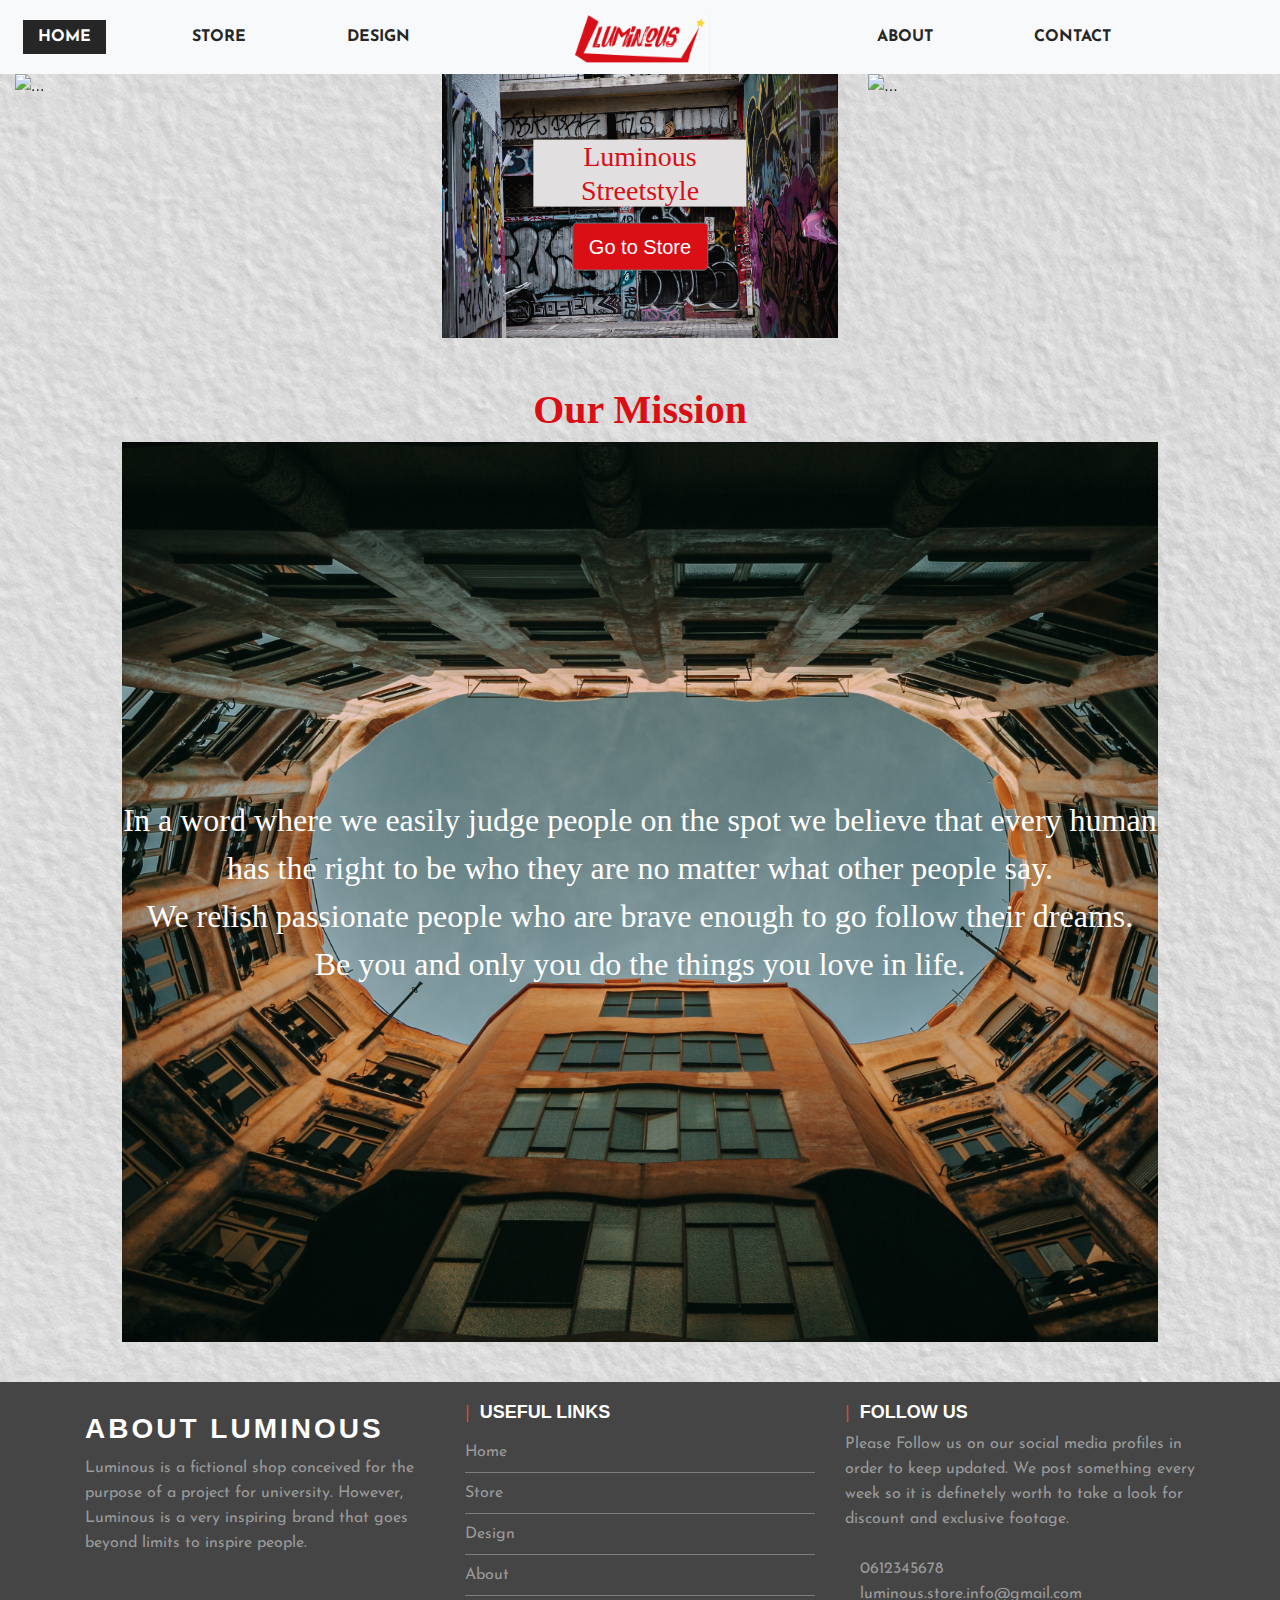
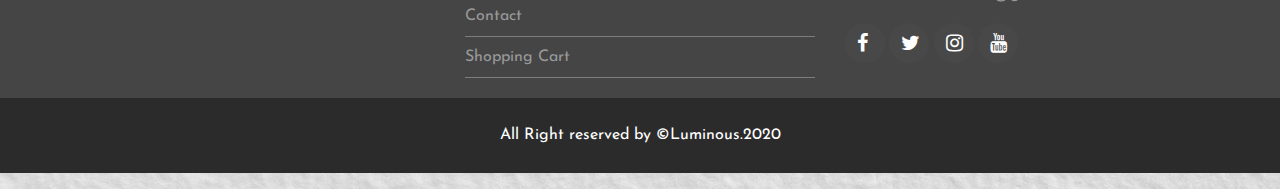
==== index.html @ 6c31b63d "INDEX name change to index" ====
<!doctype html>
<html lang="en">
<head>
    <!-- Required meta tags -->
    <meta charset="utf-8">
    <meta name="viewport" content="width=device-width, initial-scale=1, shrink-to-fit=no">

    <!-- Bootstrap CSS -->
    <link rel="stylesheet" href="Css/bootstrap.min.css">
    <link href="Css/Style.css" rel="stylesheet" type="text/css">
	<link href="https://stackpath.bootstrapcdn.com/font-awesome/4.7.0/css/font-awesome.min.css" rel="stylesheet">
	<link href="https://fonts.googleapis.com/css2?family=Josefin+Sans&display=swap" rel="stylesheet">
	<script src="https://kit.fontawesome.com/0c1bad475e.js" crossorigin="anonymous"></script>
<title>Home | LUMINOUS</title>
  <!--The following script tag downloads a font from the Adobe Edge Web Fonts server for use within the web page. We recommend that you do not modify it.--><script>var __adobewebfontsappname__="dreamweaver"</script><script src="http://use.edgefonts.net/allan:n7:default.js" type="text/javascript"></script>
</head>
	
	
  <body>
<nav class="navbar navbar-expand-lg navbar-light bg-light"> 
  <a class="navbar-brand" href="#"><img src="Images/BESTLOGOnavbar.jpg.png" alt="Logo Navbar"></a>
  <button class="navbar-toggler" type="button" data-toggle="collapse" data-target="#navbarSupportedContent" aria-controls="navbarSupportedContent" aria-expanded="false" aria-label="Toggle navigation">
    <span class="navbar-toggler-icon"></span>
  </button>

  <div class="collapse navbar-collapse" id="navbarSupportedContent">
    <ul class="navbar-nav mlauto">
		
      <li class="nav-item active">
        <a class="nav-link" href="INDEX.html">Home<span class="sr-only">(current)</span></a>
      </li>
      <li class="nav-item">
        <a class="nav-link" href="STORE.html">Store</a>
      </li>
		<li class="nav-item">
        <a class="nav-link" href="Designchoice.html">Design</a>
      </li>
	  </ul>
		<ul class="navbar-nav ml-lg-auto">
		<li class="nav-item">
        <a class="nav-link" href="aboutus.html">About</a>
      </li>
			<li class="nav-item">
        <a class="nav-link" href="ContactPage.html">CONTACT</a>
      </li>
		<li class="nav-item">
        <a class="nav-link " href="CartINDEX.html"><i class="fas fa-shopping-cart"></i></a>
      </li>
    </ul>
  </div>
</nav>
		
	  
	 
	  <div class="container-fluid">
  <div class="row">
    <div class="col-lg-4 col-md-12 col-sm-12 ">
	  <div id="carouselExampleSlidesOnly" class="carousel slide" data-ride="carousel">
  <div class="carousel-inner">
    <div class="carousel-item active">
        <img src="Images/jumpingcropped.jpg" class="d-block w-100 Front-Carroussel" alt="...">
    </div>
    <div class="carousel-item">
      <img  src="Images/whiteshirt.jpg" class="d-block w-100 Front-Carroussel" alt="...">
    </div>
  </div>
</div>
</div>
	  
	 
    <div class="col-lg-4 col-md-12 col-sm-12 bag">
	<img src="Images/graffiti.jpg" class="Middle-img img-fluid">
	<div class="centerbox">
		<h1 class="middle-box"> Luminous Streetstyle</h1>
      <a href="STORE.html"><button type="button" class="btn btn-secondary btn-lg Carrousel-btn">Go to Store</button></a>
	  </div>
	</div>
    <div class="col-lg-4 col-md-12 col-sm-12">
	  <div id="carousel-slider" class="carousel slide" data-ride="carousel">
  <div class="carousel-inner">
    <div class="carousel-item active">
        <img  src="Images/jumpingcropped.jpg" class="d-block w-100 Front-Carroussel" alt="...">
    </div>
    <div class="carousel-item">
      <img  src="Images/whiteshirt.jpg" class="d-block w-100 Front-Carroussel" alt="...">
      </div>
     </div>
    </div>
   </div>
  </div>
</div>	  

<br>	
<br>
<div class="container-fluid">
<div class="row justify-content-center">
<div Class="MissionBox col-lg-10 col-md-11 col-sm-9">

<h1 class=" Mission-header">Our Mission</h1>
	<p Class="mission-msg">In a word where we easily judge people on the spot we believe that every human has the right to be who they are no matter what other people say.<br>We relish passionate people who are brave enough to go  follow their dreams. <br>
    Be you and only you do the things you love in life. 
	</p>
</div>	  
	  </div>
	  </div>
	
	<br>
	
<footer>
		<div class="footer-top"> 
			<div class="container footer">
			<div class="row footer">
				<div class="col-md-4 col-sm-4 col-xs-12 segment-one md-mb-30 sm-mb-30">
					<h3 class="h3footer"> <strong> ABOUT LUMINOUS</strong></h3>
					<p class="pfooter"> Luminous is a fictional shop conceived for the purpose of a project for university. 
			However, Luminous is a very inspiring brand that goes beyond limits to inspire people.</p>
					 </div>
				<div class="col-md-4 col-sm-4 col-xs-12 segment-two md-mb-30 sm-mb-30">
				<h2 class="h2footer text-uppercase"><strong>USEFUL LINKS</strong></h2>
<ul>
		    <li><a href="INDEX.html">Home</a></li>
					<li><a href="STORE.html">Store</a></li>
					<li><a href="Designchoice.html">Design</a></li>
					<li><a href="aboutus.html">About</a></li>
					<li><a href="ContactPage.html">Contact</a></li>					
					<li><a href="CartINDEX.html">Shopping Cart</a></li>
					</ul>
				</div>
				<div class="col-md-4 col-sm-4 col-xs-12 segment-three sm-mb-30">
				<h2 class="h2footer"><strong>Follow us </strong></h2>
<p class="pfooter">Please Follow us on our social media profiles in order to keep updated. We post something every week so it is definetely worth to take a look for discount and exclusive footage. <br>
	<br>
				<span><i class="fas fa-phone"></i> &nbsp;0612345678</span>
	<br>
	            <span><i class="fas fa-envelope"></i> &nbsp;luminous.store.info@gmail.com</span>
	

	
					</p>
					<a href="https://www.facebook.com/" target="_blank"><i class="fa fa-facebook"></i></a>
					<a href="https://twitter.com/luminous_style" target="_blank"><i class="fa fa-twitter"></i></a>
					<a href="https://www.instagram.com/luminous.streetstyle/?hl=en" target="_blank"><i class="fa fa-instagram"></i></a>
					<a href="https://www.youtube.com/" target="_blank"><i class="fa fa-youtube"></i></a>
					<br>

				</div>
				<div>
				</div>
				</div>
			
			</div>
			
			
		
		</div>
		<p class="footer-bottom-text">All Right reserved by &copy;Luminous.2020</p>
	
	
 	
	
	
	
	</footer>
	<!--------DORIME------>
    <!-- Optional JavaScript -->
    <!-- jQuery first, then Popper.js, then Bootstrap JS -->
  <script src="Js/jquery-3.4.1.slim.min.js"  crossorigin="anonymous"></script>
  <script src="https://cdn.jsdelivr.net/npm/popper.js@1.16.0/dist/umd/popper.min.js" integrity="sha384-Q6E9RHvbIyZFJoft+2mJbHaEWldlvI9IOYy5n3zV9zzTtmI3UksdQRVvoxMfooAo" crossorigin="anonymous"></script>
  <script src="Js/bootstrap.min.js"  crossorigin="anonymous"></script>
</body>
</html>
---- Css/Style.css ----
/*-------Home-page------*/

.Front-Carroussel {
	max-width: 100pc;
	max-height: 100pc;
}

.Carrousel-btn {
	bottom: 1000px;
	text-align: center;
	background-color: #DA0E15;
	
    
}

.middle-box {
   
    font-family: allan;
    font-style: normal;
    color: #DA0E15;
    background-color: #E1DFDF;
    background-size: contain;
    font-size: 28px;
	
}

.centerbox{
	font-size:3vw;
	text-align: center;
	
    
    
}

.bag {
	background-size: contain;
} 

.fontco {
    color: #DA0E15;	
}





.MissionBox {
	
	clear: none;
	display: block;
	margin-left: auto;
	margin-right: auto;
	position: relative;
	
   
    
}
.mission-msg{
	
	Font-family: allan;
    font-style: normal;
    color: #FFF;
    font-size: xx-large;
    background-image: url(../Images/buildingsround.jpg);
	background-size: cover;
	background-position: center;
	display:flex;
	align-items: center;
	justify-content: center;
	width: 100%;
	height:100vh;
	text-align: center;
}


.Mission-header {
    text-align: center;
    font-family: allan;
    font-style: normal;
    font-weight: 700;
    color: #DA0E15;
}





.proddes {
	font-family: 'Josefin Sans', sans-serif;
}

lable {
	font-family: 'Josefin Sans', sans-serif;
}


li {
	font-family: 'Josefin Sans', sans-serif;
}

p {
	
font-family: 'Josefin Sans', sans-serif;

}


body {
	background-image: url(../Images/light.jpg);
	width: 100%;	
}


/*------Product page-----*/

.single-product {
	margin-top: 70px;
	padding-top: 20px;
	
}

.new-arrival {
	
	background: #DA0E15;
	width:50px;
	color: #ffffff;
	font-size: 12px;
	font-weight: bold;
	margin-top: 20px;
	
	
}
.backtocart-btn {
	margin-left: 0px;
	background-color: #DA0E15;
}
.Purchase-btn {
	background-color: #DA0E15;
}



.col-md-7 h2 {
    color: #DA0E15;
	font-family: allan;
	
}


 .price {
	color: #DA0E15;
	font-size: 18px;
	font-weight: bold;
	padding-top: 20px;
	
}

.instock {
	color: #DA0E15;
}


.avail {
	color: #363636;
}

input {
	
	border:1px solid;
	font-weight: bold;
	height:33px;
	width: 30px;
	text-align: center;
	
}

.single-product .btn-primary{
    background: #DA0E15;
    color: #fff;
    font-size: 15px;
    margin-left: 20px;
    border: none;
    border-radius: 5px;
	
}

.product-description h5 {
    margin-top: 50px;
    margin-left: 5px;
    color: #DA0E15;
    font-size: x-large;
	font-family: allan;
}

.product-description p {
	
	margin-top: 30px;
	margin-left: 5px;
	
}
	
.sizechoi{
    margin-left: 10px;
    margin-bottom: 20px;
    position: relative;
    left: 50px;
    bottom: 40px;
}
	


.carousel-item {

   width:100%;
    
}

.sizecalculator {
	
	background-color: #959393;
	padding-top: 20px;
	padding-bottom: 20px;
	max-width: 100%;
	max-height: 100%;
		
	
}
 

.sizecal{
    color: #DA0E15;
    font-family: allan;
    font-size: xx-large;
	text-align: center;
	
}



.img-unisex {
	 display: block;
  margin-left: auto;
  margin-right: auto;
  max-width: 100%; 
  max-height: 100%;


}

.material{
    position: relative;
    bottom: 25px;
	
}

.background-product {
	background-color: #E1DFDF;
	margin-left: 40px;
	margin-right: 40px;
	margin-top: 10px;
}


/*--------Design-choice---------------------------------------*/

.design-paragraph{
	padding-left: 5px;

}

.design {
    position: relative;
	background-color: #E1DFDF;
   
}

.design-header {
    font-family: allan;
    color: #DA0E15;
    padding-top: 20px;
    text-align: center;
}


.taskflow{
	 display: block;
  margin-left: auto;
  margin-right: auto;
  max-width: 100%; 
  max-height: 100%;

}

.taskflow-header {
	font-family: allan;
	color: #DA0E15;
	text-align: center;
}

.wireframe{
	display: block;
  margin-left: auto;
  margin-right: auto;
  max-width: 100%; 
  max-height: 100%;

}

.wireframe-header{
	font-family: allan;
	color: #DA0E15;
	text-align: center;
}

.colorcodes-header{
	font-family: allan;
	color: #DA0E15;
	text-align: center;
}

.colorcode {
	display: block;
  margin-left: auto;
  margin-right: auto;
  max-width: 100%; 
  max-height: 100%;
}

.fonts-header{
	font-family: allan;
	color: #DA0E15;
	text-align: center;
}

.example{
	font-family: allan;
	color: #DA0E15;
	text-align: center;
}

.designcenter {
	
	text-align: center;
}





/*-------Contact-Page----------------------------------------------*/

.bottom_Contact {
	
	border: 0px #ffffff solid ;
	font-family: allan; 
	margin-top: 100px;
	margin-bottom: 100px;
}



.upper_Contact {
	
	border: 0px solid ;
	
}

.email {
	
	border: 0px solid ;
	color: #212020 ;
}

.phone {
	
	border: 0px solid ;
	color: #212020 ;
	
}

.Insta {
	
	border: 0px solid ; 
	color: #212020 ;
}


.Twitter {
	
	border: 0px solid ;
	color: #212020 ;
	
	
	
}

.fontco {
	
	color: #DA0E15;
}

.email a:link {
	
	color: #212020;

}

.Insta a:link {
	
	color: #212020;

}

.Twitter a:link {
	
	color: #212020;
	
}
.Contact_Form_Icon {
	
	color: #212020;
}

.contact-header{
	color: #DA0E15;
}


.Contact_Form_Text {
	
	color: #212020;
}

.Insta_Link {
	
	color: #212020;
}

.Insta_Logo {
	
	color: #212020;
}

.Twitter_Text {
	
	color: #212020;
	
}

.Twitter_Logo {
	
	color: #212020;
}


.Container_Form {
	
	height: 800px;
	width: 1200px;
	font-family: allan; 
}

.container_FormTitle {
	
	font-family: allan; 
}

.Col_Form {
	
	margin-left: 80px;
	margin-right: 80px;
	margin-top: 0px;
	
	}.Font_CP {
	font-family: allan;
}
		

.fa-8x {
	
	 font-family: 'FontAwesome';
  src: url('your/path/fontawesome-webfont.eot?v=3.0.1');
  src: url('your/path/fontawesome-webfont.eot?#iefix&v=3.0.1') format('embedded-opentype'),
    url('your/path/fontawesome-webfont.woff?v=3.0.1') format('woff'),
    url('your/path/fontawesome-webfont.ttf?v=3.0.1') format('truetype');
  font-weight: normal;
  font-style: normal;
  font-size: 100px;
}

.btn-primary {
	
	background-color: #da0e15;
}

/*--------AboutUs--------*/

containeraboutus {
    width: 500px;
    max-width: 500px;
}


.colourteam {
    background-color: transparent;
    margin-bottom: 55px;
    margin-top: 16px;	
}

.jumbotronaboutus {
    margin-top: 20px;
    text-align: center;
    background-color: #E1DFDF;
}

.btnab{
	background-color: red;
}

.btnab:hover {
	background-color: indianred;
	font-color: black;
}


.aboutusvalues {
    background-color: #E1DFDF;
    margin-top: 60px;
    margin-right: 84px;
	margin-left: 84px;

}






.container .valuesfromus {
	margin: 0;
	padding: 0;
	min-height: 100vh;
	display: flex;
	justify-content: center;
	align-items: center;
}

.container .valuesfromus
{
	position: relative;
	width: 1200px;
	display: flex;
	flex-wrap: wrap;
	justify-content: space-around;
}
.container .box 
{
	position: relative;
	width: 280px;
	height: 400px;
	margin: 20px 0;
	box-sizing: border-box;
	overflow: hidden;
}
.container .box .imgBx 
{
	position: absolute;
	top: 0;
	left: 0;
	width: 100%;
	height: 100%;
	background: #000;
	clip-path: circle(400px at center 100px);
	transition: 0.5s;
	transition-delay: 0.5s;
}
.container .box:hover .imgBx
{
	clip-path: circle(80px at center 100px);
	transition-delay: 0s;
}
.container .box .imgBx img
{
	position: absolute;
	top: 0;
	left: 0;
	width: 100%;
	height: 100%;
	object-fit: cover;
}

.dearreader {
	font-family: allan;
}

.valuetext {
	padding-top: 40px;
	font-family: allan;
	font-size: 100px;
	color: #DA0E15;
}

.ourteamheader {
	padding-top: 40px;
	font-family: allan;
	font-size: 100px;
	color: #DA0E15;
}

.meetourteam {
	font-size: 25px;
}

.namesab {
	font-family: allan;
	color: #000000;
}

.container .box .content
{
	position: absolute;
	left: 0;
	bottom: 0;
	width: 100%;
	height: 55%;
	padding: 20px;
	box-sizing: border-box;
	text-align: center;
}
.container .box .content h2
{
	margin: 0;
	padding: 0;
}
.container .box .content a
{
	text-decoration: none;
	background: #000;
	color: #fff;
	padding: 5px;
	display: inline-block;
}
.container .box .content h2,
.container .box .content p,
.container .box .content a
{
	opacity: 0;
	transition: 0.5s;
	transform: translateY(20px);
}
.container .box:hover .content h2
{
	opacity: 1;
	transform: translateY(0);
	transition-delay: 0.5s
}
.container .box:hover .content p
{
	opacity: 1;
	transform: translateY(0);
	transition-delay: 0.7s
}
.container .box:hover .content a
{
	opacity: 1;
	transform: translateY(0);
	transition-delay: 0.9s
}





.aboutusvalues {
	background-color: #E1DFDF;
	text-align: center;
	font-family: 'Josefin Sans', sans-serif;

	
	
	
}

.valuetext {
	text-align: center;
	background-color: transparent;
}
	


.readertext  {
font-size:	36px; 
	color: #000000;
	font-weight: bold;
	font-family: 'Josefin Sans', sans-serif;

	
	
	
}



.aboutusvaluestext {
	
	fontsize: 24px;
	color: #333;
	font-weight: bold;
	font-family: 'Josefin Sans', sans-serif;

}

#team img {
margin-top: -50px;

}

#team i{
	
	font-size:26px;
	color: #555;
	font-family: 'Josefin Sans', sans-serif;

	
}


#team p{
	font-weight: 500;
	font-family: 'Josefin Sans', sans-serif;


} 


#team .card{
	border-radius: 0;
	box-shadow: 5px 5px 15px #e74c3c;
	transition: all 0.3s ease-in;
	webkit-tranistion: all 0.3s ease-in;
	moz-transition: all 0.3 ease-in;
	
	
	
}

#team .card:hover{
	background: #e74c3c;
	color: #fff;
	border-radius: 5px;
	border: none;
	box-shadow: 5px 5px 10px #9E9E9E;
	
	
	
}

#TEAM .card:hover .readertext, #team  .card:hover i{
	color: #FFF; 
	
	
	
	
}





.aboutusvalues {
    background-color: #E1DFDF;
    margin-top: 60px;
    margin-right: 84px;
	margin-left: 84px;

}

/*---------------NAVBAR-------------*/
header
{
	position: absolute;
	z-index: 0;
	width: 100%;
	
}

.navbar
{
	padding: 20px 0;
}

.navbar-brand
{
	font-weight: 800;
	text-transform: uppercase;
	font-size: 2em;
	color: #262626;
	position: absolute;
	left: 50%;
	transform: translateX(-50%);
	top: 10px;
	
}

.navbar-brand img
{
	width: 140px;
}

.nav-item
{
	font-weight: 800;
	text-transform: uppercase;
	
}
.navbar-light .navbar-nav .nav-item .nav-link:hover, 

.navbar-light .navbar-nav .nav-item.active .nav-link 
{
	background: #262626;
	color: #fff;
}

.navbar-light .navbar-nav .nav-item .nav-link
{
    color: #262626;
    padding: 5px 15px;
    margin-left: 23px;
    margin-right: 48px;
}

.navbar-light .navbar-toggler
{
	border: none;
	color: #fff;
	border: 2px solid #7f7f77;
	border-radius: 0;
	outline: none; 
}

.navbar-collapse .navbar .navbar-expand-lg .navbar-light .bg-light
{
	background: #f8f9fa;
}

/*--------------------Shop----------------*/

.storeBG{
	width: 1545px;
	height: auto;
		
}
.storeunnacitve {
	Background-color: grey;
}

/*------- ThankYou ------*/

.container_ThankYou {
	
	font-weight: 800;
	width: 650px;
	margin-top: 72px;
	margin-bottom: 40px;

}

.Text_ThankYou {
	
	font-size: 70px;
	font-family: allan;
	color: #DA0E15;
}

.Text_Purchase {
	
	font-size: 25px; 
}

.col5_Icon {
	
	text-align: center;
}

.col4_Text {
	
	text-align: left;
}

.col2_Icon {
	
	text-align: center;
}
/*----------------- Cart ------------------*/

.Continuebtn {
	float: right;
	margin-right: 139px;
	background-color: #DA0E15;

}
.backtostorebtn {
	margin-left: 107px;
	background-color: #DA0E15;
}
.your-bskt {
	margin-left: 55px;
	font-family: allan;
	color: #DA0E15;
}

.stock-msg {
	color: #000000;
}

body {
	background-color: #828282
}
.basket-cont{
	border: thin none #000000;
}
.total {
	text-align: right;
}

.blankctn {
	border: thin none #000000;
}
.CartItems {
	border: thin solid #000000;
}
.CartImg {
	border: thin solid #000000;
}
/*-----------Checkout-------*/



.Checkout-title {
	font-family: allan;
	color: #DA0E15;
	padding-top: 20px;
}
.formtext {
	font-family: 'Josefin Sans', sans-serif;
}
.Thankyoubtn {
	background-color: #DA0E15;
}
.col.col6_Button center .btn.btn-primary.btn-lg.thankyoubtn {
}


/*----FOOTER-----*/

.pfooter {
	color: #999;
	line-height: 25px;
}

.h2footer, .h3footer {
	color: #fff;
}

.h2footer {
	font-size: 18px;
}

.footer-top {
	background: #454545;
	padding: 20px 0;
}

.segment-one .h3footer {
	color: #fff;
	letter-spacing: 3px;
	margin: 10px 0;
	
}

.segment-two h2 .h2footer {
	color: #fff;
	letter-spacing: 3px;
	margin: 10px 0;
	text-transform: uppercase;
}

.segment-two .h2footer:before {
	content: '|';
	color: #c65039;
	padding-right: 10px;
	
}

.segment-two ul{
	margin: 0;
	padding: 0;
	list-style: none;
	
}

.segment-two ul li {
border-bottom: 1px solid rgba(255, 255, 255, 0.3);
line-height: 40px; 
}

.segment-two ul li a {
	color: #999;
	text-decoration: none;
}

.segment-three h2 {
	color: #fff;
    text-transform: uppercase;
	
}

.segment-three .h2footer:before {
	content: '|';
	color: #c65039;
	padding-right: 10px;
	
}

.segment-three a {
	background: #494848;
	width: 40px;
	height: 40px;
	display: inline-block;
	border-radius: 50%;

}

.segment-three a i {
	font-size: 20px;
	color: #fff;
	padding: 10px 12px;
}

.footer-bottom-text{
	text-align: center;
	background:#2B2B2B;
	line-height: 75px;
	color: #FFF;
}
.midbox-img {
	width: 100%;
}
.centerbox {
	position: absolute;
	top: 50%;
	left: 50%;
	transform: translate(-50%, -50%);

}
.Middle-img {
	height: 100%;
	width: 100%;
}
.Shopmenutitle {
	font-family: allan;
	color: #DA0E15;
}
.soldout-text {
	background: #DA0E15;
	width: 50px;
	color: #FFFFFF;
	font-size: 12px;
	font-weight: bold;
	margin-top: 20px;
	text-align: center;
}
.shopmenuitems {
}
.imgBx {
	margin-left: 0px;
}
.valueboxes {
	display: flex;
	justify-content: center;
	margin-left: 0px;
}

.purchase-btn-container {
	display: flex;
	justify-content: flex-end;
}
.CartTitle {
	font-family: allan;
	color: #DA0E15;
}











 @media only screen and (min-width: 768px) and (max-width:991px) 
{
	.md-mb-30 {
		margin-bottom:30px;
	}
}
@media only screen and (max-width: 767px) {
	.sm-mb-30 {
		margin-bottom: 30px;
	}
	.footer-top{
		padding:50px 0;
	}
}
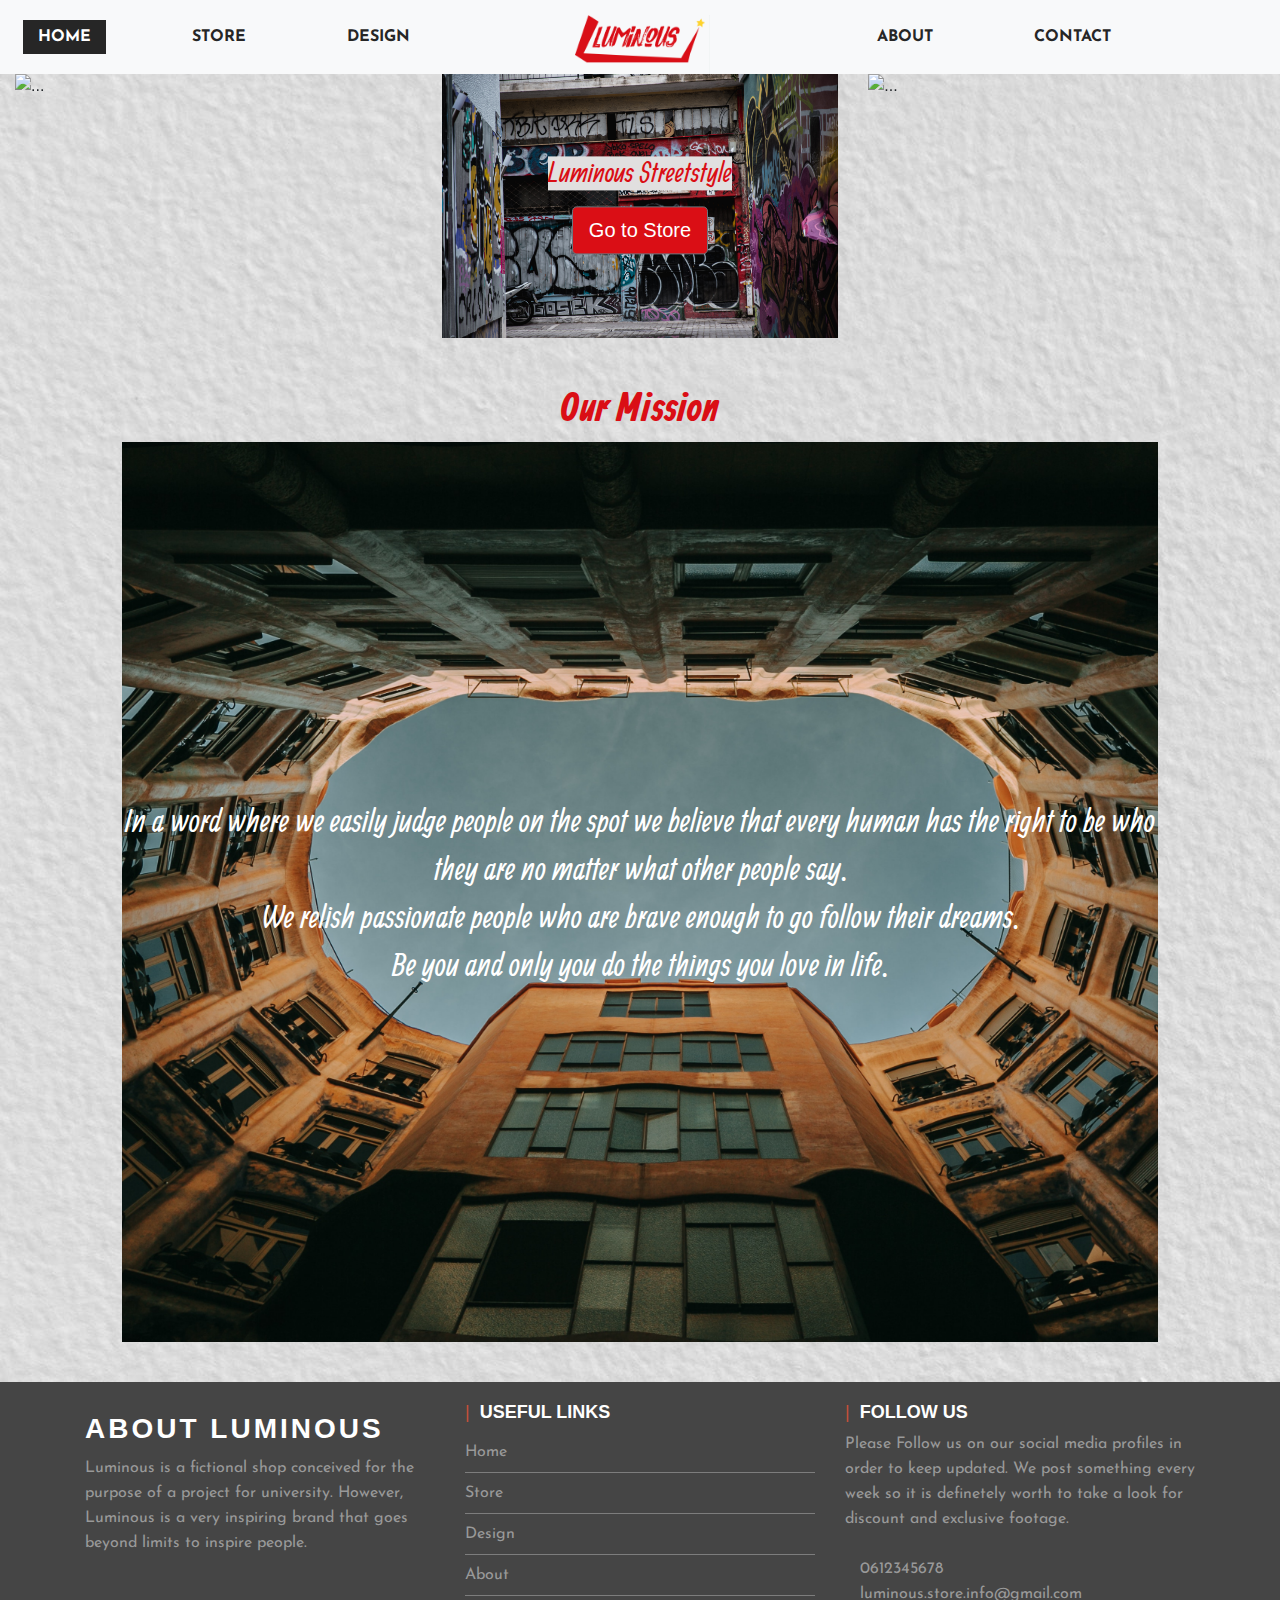
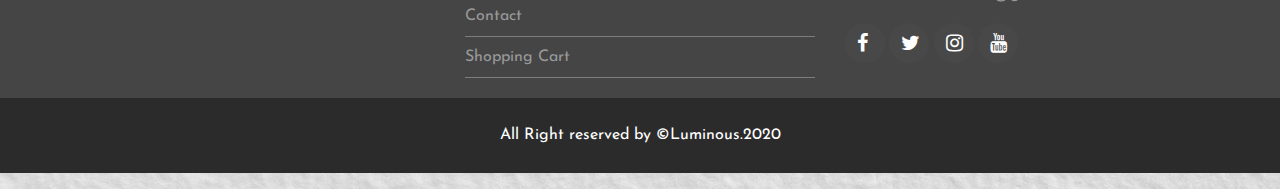
==== commit 98fd666e: "Change in font and index" ====
--- a/index.html
+++ b/index.html
@@ -11,8 +11,9 @@
 	<link href="https://stackpath.bootstrapcdn.com/font-awesome/4.7.0/css/font-awesome.min.css" rel="stylesheet">
 	<link href="https://fonts.googleapis.com/css2?family=Josefin+Sans&display=swap" rel="stylesheet">
 	<script src="https://kit.fontawesome.com/0c1bad475e.js" crossorigin="anonymous"></script>
+	<link href="https://fonts.googleapis.com/css2?family=Allan:wght@700&display=swap" rel="stylesheet">
 <title>Home | LUMINOUS</title>
-  <!--The following script tag downloads a font from the Adobe Edge Web Fonts server for use within the web page. We recommend that you do not modify it.--><script>var __adobewebfontsappname__="dreamweaver"</script><script src="http://use.edgefonts.net/allan:n7:default.js" type="text/javascript"></script>
+ 
 </head>
 	
 	
@@ -27,7 +28,7 @@
     <ul class="navbar-nav mlauto">
 		
       <li class="nav-item active">
-        <a class="nav-link" href="INDEX.html">Home<span class="sr-only">(current)</span></a>
+        <a class="nav-link" href="index.html">Home<span class="sr-only">(current)</span></a>
       </li>
       <li class="nav-item">
         <a class="nav-link" href="STORE.html">Store</a>
@@ -118,7 +119,7 @@
 				<div class="col-md-4 col-sm-4 col-xs-12 segment-two md-mb-30 sm-mb-30">
 				<h2 class="h2footer text-uppercase"><strong>USEFUL LINKS</strong></h2>
 <ul>
-		    <li><a href="INDEX.html">Home</a></li>
+		    <li><a href="index.html">Home</a></li>
 					<li><a href="STORE.html">Store</a></li>
 					<li><a href="Designchoice.html">Design</a></li>
 					<li><a href="aboutus.html">About</a></li>
--- a/Css/Style.css
+++ b/Css/Style.css
@@ -348,6 +348,14 @@
 
 
 /*-------Contact-Page----------------------------------------------*/
+.my-container_ContactPage {
+	
+	    width: 100%;
+    height: 100%;
+    margin: 0px;
+    padding: 0px;
+    overflow-x: hidden; 
+}
 
 .bottom_Contact {
 	
@@ -455,8 +463,7 @@
 
 .Container_Form {
 	
-	height: 800px;
-	width: 1200px;
+	
 	font-family: allan; 
 }
 
@@ -474,7 +481,11 @@
 	}.Font_CP {
 	font-family: allan;
 }
-		
+
+.contact-header {
+	
+	text-align: center;
+}
 
 .fa-8x {
 	
@@ -492,6 +503,9 @@
 	
 	background-color: #da0e15;
 }
+
+
+
 
 /*--------AboutUs--------*/
 
@@ -844,7 +858,14 @@
 }
 
 /*--------------------Shop----------------*/
-
+.shop-container {
+	
+	    width: 100%;
+    height: 100%;
+    margin: 0px;
+    padding: 0px;
+    overflow-x: hidden; 
+}
 .storeBG{
 	width: 1545px;
 	height: auto;
@@ -859,7 +880,7 @@
 .container_ThankYou {
 	
 	font-weight: 800;
-	width: 650px;
+	
 	margin-top: 72px;
 	margin-bottom: 40px;
 
@@ -870,6 +891,7 @@
 	font-size: 70px;
 	font-family: allan;
 	color: #DA0E15;
+	
 }
 
 .Text_Purchase {
@@ -890,6 +912,16 @@
 .col2_Icon {
 	
 	text-align: center;
+}
+
+.row2_ThankYou {
+	
+	justify-content: center;
+}
+
+.row3_ThankYou {
+	
+	justify-content: center;
 }
 /*----------------- Cart ------------------*/
 
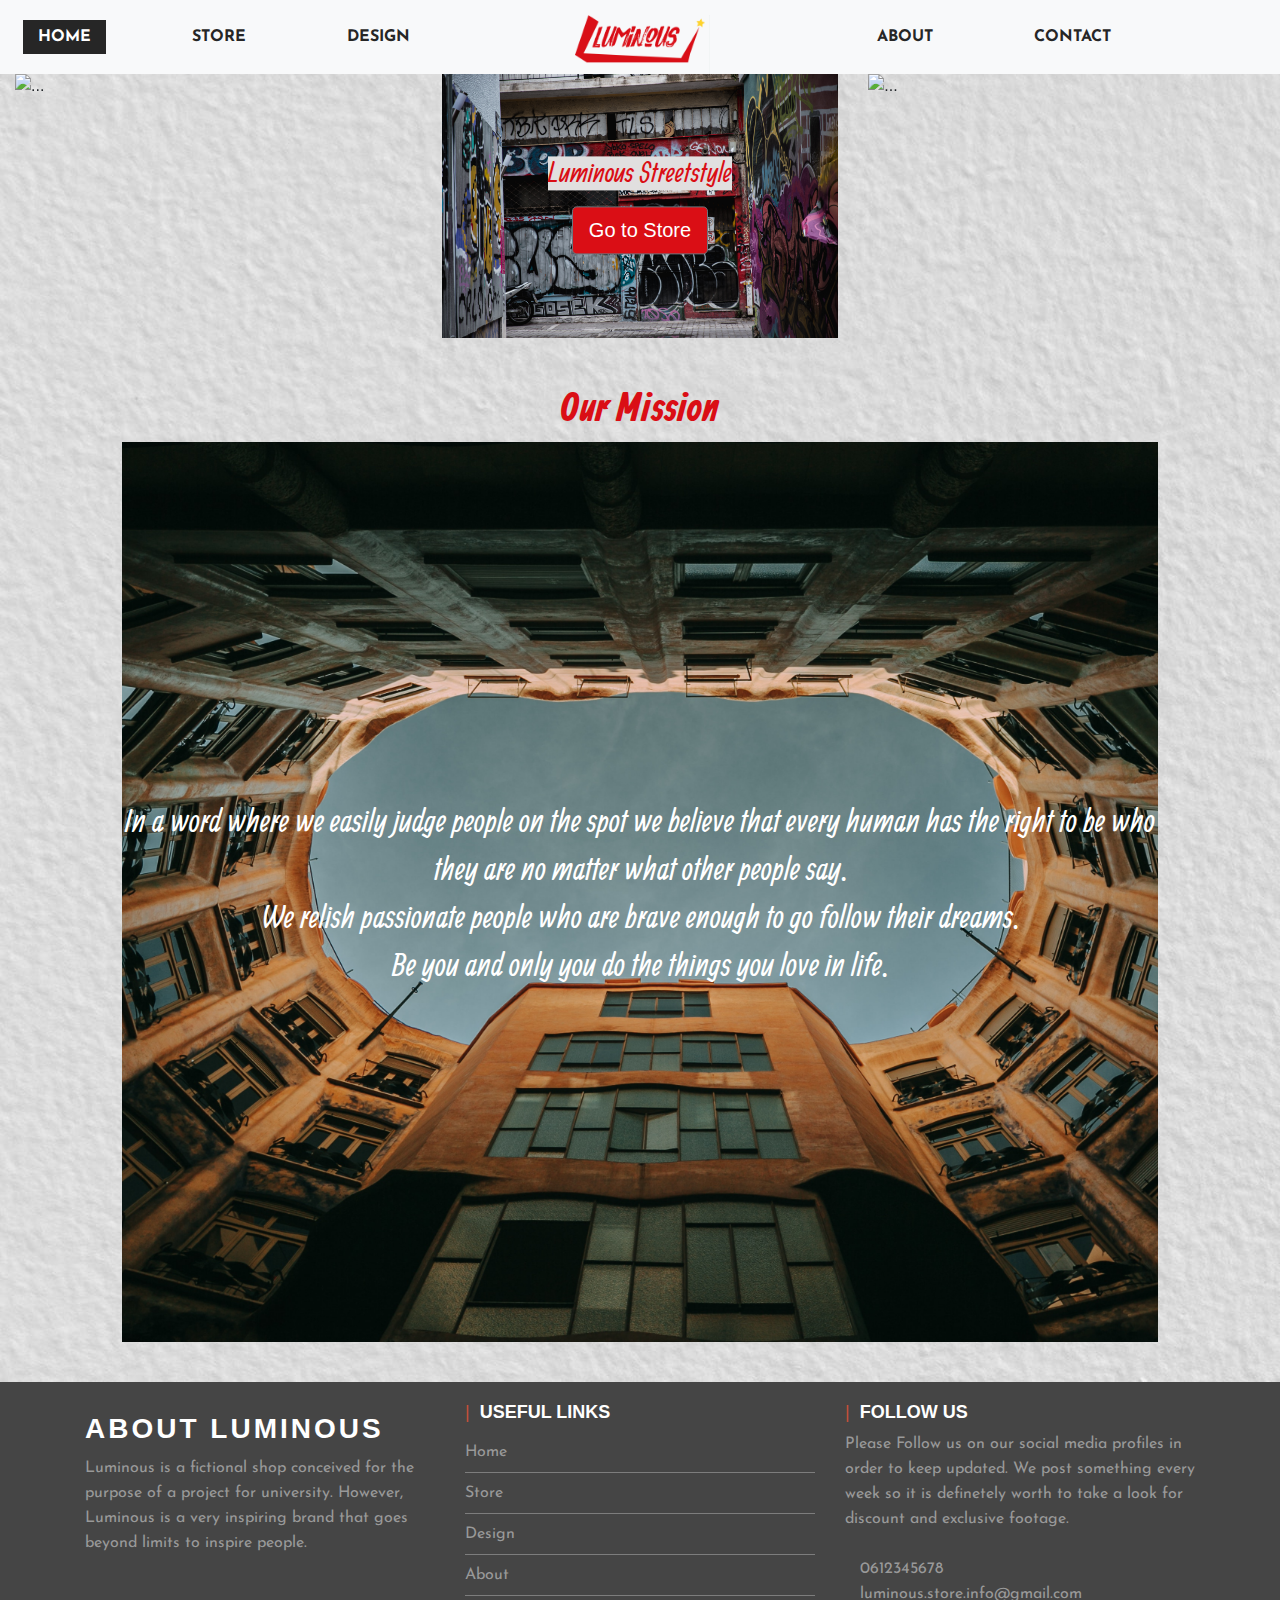
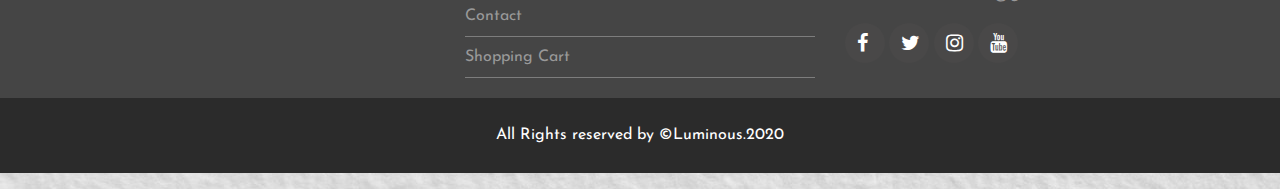
==== commit 3ba0601d: "changes in footer and responsiveness of images" ====
--- a/index.html
+++ b/index.html
@@ -154,7 +154,7 @@
 			
 		
 		</div>
-		<p class="footer-bottom-text">All Right reserved by &copy;Luminous.2020</p>
+		<p class="footer-bottom-text">All Rights reserved by &copy;Luminous.2020</p>
 	
 	
  	
